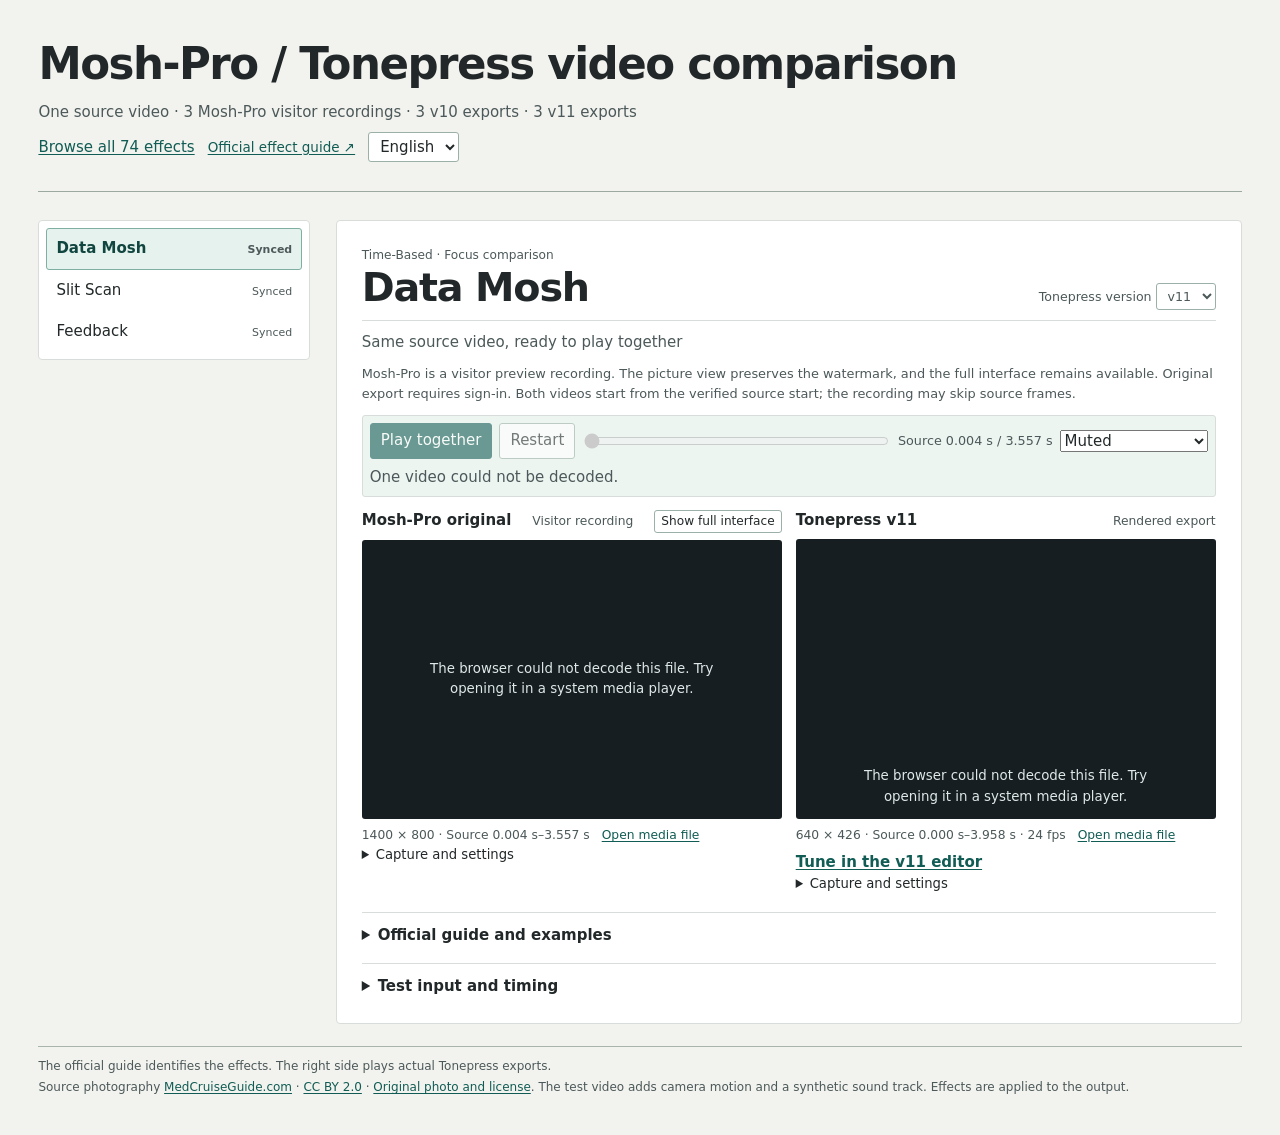
==== compare/index.html @ 7d289876 "Calibrate 74 effects against same-source studio previews and add interactive motion comparisons" ====
<!doctype html>
<html lang="zh-CN">
<head>
  <meta charset="utf-8">
  <meta name="viewport" content="width=device-width, initial-scale=1">
  <title>Mosh-Pro / 印相室逐项对照</title>
  <link rel="stylesheet" href="compare.css">
</head>
<body>
  <header class="masthead">
    <div class="intro">
      <h1>Mosh-Pro / 印相室逐项对照</h1>
      <p id="summary"></p>
    </div>
    <nav class="head-links" aria-label="相关页面">
      <a id="catalogLink" href="catalog/" hidden>74 项逐个看</a>
      <a class="guide" href="https://moshpro.app/guides/effects/" target="_blank" rel="noopener noreferrer">官方效果手册 ↗</a>
      <select id="reportLanguage" aria-label="语言" hidden><option value="en">English</option><option value="ja">日本語</option><option value="zh">中文</option><option value="ko">한국어</option></select>
    </nav>
  </header>
  <main class="layout">
    <aside class="index" aria-label="效果目录">
      <div class="filters">
        <label for="search">查找效果</label>
        <input id="search" type="search" placeholder="例如 Slit Scan" autocomplete="off">
        <div class="selects">
          <label>类别<select id="category"><option value="">全部类别</option></select></label>
          <label>证据<select id="status"><option value="">全部状态</option><option value="sync">双边视频可同步</option><option value="original">有原版实测</option><option value="local">仅印相室实测</option><option value="missing">暂无实测</option></select></label>
        </div>
      </div>
      <div id="effectList" class="effects"></div>
    </aside>
    <section class="detail" aria-labelledby="effectTitle">
      <header class="effect-header">
        <div><p id="group" class="group"></p><h2 id="effectTitle" tabindex="-1"></h2></div>
        <div class="media-tabs" aria-label="媒体类型">
          <button type="button" id="photoView" aria-pressed="false">照片</button>
          <button type="button" id="videoView" aria-pressed="true">视频</button>
          <label id="versionSwitch" hidden><span>印相室版本</span> <select id="version"><option value="v11">v11</option><option value="v10">v10</option></select></label>
        </div>
      </header>
      <p id="effectStatus" class="effect-status" role="status"></p>
      <p id="onlineNotes" class="online-notes" hidden></p>
      <div id="playerControls" class="player-controls" hidden></div>
      <div id="frameControls" class="frame-controls" hidden></div>
      <div class="sides" id="sides"></div>
      <section id="measurements" class="measurements" aria-label="画面差异"></section>
      <details id="official" class="evidence"><summary>官方说明及示例</summary><div></div></details>
      <details id="source" class="evidence"><summary>测试输入与取帧依据</summary><div></div></details>
    </section>
  </main>
  <footer>
    <p id="coverFooter">公开手册用于核实效果目录。本页媒体由浏览器本地播放。界面录屏如有水印和工具栏，会随录屏保留。</p>
    <p><span id="attributionLabel">素材摄影</span> <a href="https://www.medcruiseguide.com/" target="_blank" rel="noopener noreferrer">MedCruiseGuide.com</a> · <a href="https://creativecommons.org/licenses/by/2.0/" target="_blank" rel="noopener noreferrer">CC BY 2.0</a> · <a id="attributionSource" href="https://commons.wikimedia.org/wiki/File:Vernazza_and_the_sea,_Cinque_Terre,_Italy.jpg" target="_blank" rel="noopener noreferrer">摄影原作与授权</a><span id="attributionChanges">。测试视频含画面变换及合成音轨，处理结果应用了对应效果。</span></p>
  </footer>
  <script src="data.js"></script>
  <script src="compare.js"></script>
</body>
</html>
---- compare/compare.css ----
:root {
  font: 15px/1.55 "Noto Sans CJK SC", "PingFang SC", system-ui, sans-serif;
  color: #222829;
  background: #f2f3ef;
  --paper: #fff;
  --ink: #222829;
  --quiet: #4c5859;
  --rule: #d8ddd9;
  --accent: #115c54;
  --selected: #e5f2ed;
  color-scheme: light;
}
* { box-sizing: border-box; }
[hidden] { display: none !important; }
body { max-width: 1550px; margin: 0 auto; padding: clamp(14px, 3vw, 48px); }
:is(button, select, input) { font: inherit; color: inherit; }
:is(button, select) { cursor: pointer; }
button:disabled { opacity: .6; cursor: default; }
:focus-visible { outline: 2px solid #006c5b; outline-offset: 2px; }
p, h1, h2, h3 { margin: 0; }
a { color: var(--accent); text-underline-offset: .15em; }
.masthead {
  padding: 2px 0 clamp(17px, 2.5vw, 29px);
  margin-bottom: clamp(14px, 2.5vw, 28px);
  border-bottom: 1px solid #9ba9a1;
  display: flex;
  flex-wrap: wrap;
  align-items: end;
  justify-content: space-between;
  gap: 8px 20px;
}
h1 { font-size: clamp(25px, 3.4vw, 48px); line-height: 1.12; letter-spacing: -.035em; }
#summary { margin-top: 12px; color: var(--quiet); }
.guide { flex: none; font-size: .9rem; }
.head-links { display: flex; flex-wrap: wrap; align-items: center; gap: 8px 13px; }
.head-links select { background: #fff; border: 1px solid #9bb0a6; padding: 4px 7px; border-radius: 3px; }
.layout { display: grid; grid-template-columns: minmax(230px, .30fr) minmax(0, 1fr); align-items: start; gap: clamp(14px, 2vw, 26px); }
.index, .detail { background: var(--paper); border: 1px solid var(--rule); border-radius: 4px; min-width: 0; }
.index { position: sticky; top: 14px; }
.filters { display: grid; padding: 12px; gap: 5px; border-bottom: 1px solid var(--rule); }
.filters label { color: var(--quiet); font-size: .8rem; }
.filters input, .filters select { width: 100%; min-width: 0; border: 1px solid #9bb0a6; border-radius: 3px; background: #fff; padding: 5px 8px; }
.selects { display: grid; grid-template-columns: repeat(2, minmax(0, 1fr)); gap: 8px; }
.selects label { display: grid; gap: 2px; }
.effects { max-height: min(68vh, 680px); overflow-y: auto; padding: 7px; scrollbar-color: #9bb0a6 transparent; }
.effects p { padding: 8px; color: var(--quiet); font-size: .85rem; }
.effect-button { width: 100%; display: flex; align-items: baseline; justify-content: space-between; gap: 6px; background: none; border: 1px solid transparent; border-radius: 3px; text-align: left; padding: 8px 9px; }
.effect-button:hover { background: #f2f6f3; }
.effect-button[aria-current="true"] { background: var(--selected); border-color: #7fafa2; color: #11453f; font-weight: 700; }
.effect-button small { font-size: .73rem; flex: none; color: var(--quiet); }
.effect-button span { min-width: 0; overflow-wrap: anywhere; }
.detail { padding: clamp(12px, 2vw, 25px); }
.effect-header { display: flex; justify-content: space-between; gap: 8px; align-items: end; margin-bottom: 10px; }
.group { font-size: .81rem; color: var(--quiet); }
h2 { font-size: clamp(25px, 3.1vw, 43px); line-height: 1.13; letter-spacing: -.03em; }
h3 { font-size: 1rem; }
.media-tabs, .player-controls, .frame-controls { display: flex; gap: 7px; align-items: center; flex-wrap: wrap; }
.media-tabs { flex: none; align-self: end; }
.media-tabs select { background: #fff; border: 1px solid #9bb0a6; border-radius: 3px; padding: 4px 7px; }
.media-tabs label { font-size: .84rem; color: var(--quiet); }
.online-notes { color: var(--quiet); font-size: .86rem; margin: 0 0 11px; }
.media-tabs button, .frame-controls button, .player-controls button { padding: 5px 10px; background: #fff; border: 1px solid #9bb0a6; border-radius: 3px; }
.media-tabs button[aria-pressed="true"], .frame-controls button[aria-pressed="true"], .player-controls button.primary { background: var(--accent); border-color: var(--accent); color: #fff; }
.effect-status { color: var(--quiet); border-top: 1px solid var(--rule); padding: 10px 0; }
.player-controls, .frame-controls { margin-bottom: 10px; padding: 7px; background: #edf5f1; border: 1px solid var(--rule); border-radius: 3px; }
.player-controls output, .frame-controls span { color: var(--quiet); font-size: .85rem; }
.player-controls input { min-width: 70px; flex: 1; accent-color: var(--accent); }
.sides { display: grid; grid-template-columns: repeat(2, minmax(0, 1fr)); gap: 14px; }
.side { min-width: 0; }
.side header { padding: 2px 0 7px; display: flex; align-items: baseline; justify-content: space-between; gap: 8px; flex-wrap: wrap; }
.side header span, figcaption { color: var(--quiet); font-size: .82rem; }
figure { margin: 0; }
.frame { position: relative; overflow: hidden; border-radius: 3px; background: #171e22; color: #dde8e7; aspect-ratio: 16/10; display: grid; place-items: center; }
.frame :is(img, video) { display: block; width: 100%; height: 100%; object-fit: contain; }
.preview-toggle { border: 1px solid #9bb0a6; background: #fff; border-radius: 3px; padding: 1px 6px; font-size: .81rem; }
.open-editor { display: inline-block; margin-top: 6px; font-weight: 700; }
.frame p { padding: 17px; max-width: 38ch; text-align: center; font-size: .89rem; }
figcaption { margin-top: 7px; }
.notes { color: var(--quiet); overflow-wrap: anywhere; }
.side details { padding: 0 0 3px; font-size: .88rem; }
.side pre { white-space: pre-wrap; overflow-wrap: anywhere; background: #f4f6f4; padding: 6px 8px; margin: 6px 0 0; }
.measurements, .evidence { border-top: 1px solid var(--rule); margin-top: 15px; padding-top: 11px; }
.measurements h3 { margin-bottom: 5px; }
.measurements p, .evidence p { margin: 6px 0; color: var(--quiet); }
.metric-table { border-collapse: collapse; width: 100%; text-align: left; font-size: .88rem; }
.metric-table :is(th, td) { padding: 6px 8px 6px 2px; border-bottom: 1px solid var(--rule); }
.metric-table td:nth-child(n+2) { font-variant-numeric: tabular-nums; }
.evidence summary { font-weight: 700; cursor: pointer; }
.evidence video, .evidence img { max-width: 100%; max-height: 360px; display: block; margin: 6px 0; }
.evidence code { overflow-wrap: anywhere; }
footer { margin-top: 22px; padding-top: 10px; border-top: 1px solid #a9b4ad; color: var(--quiet); font-size: .8rem; }
footer p+p { margin-top: 3px; }
@media(max-width:790px) {
  .layout { display: block; }
  .index { position: relative; top: auto; margin-bottom: 12px; }
  .effects { max-height: 156px; display: grid; grid-auto-flow: row; grid-template-columns: repeat(2,minmax(0,1fr)); align-content: start; }
}
@media(max-width:485px) {
  .effects { grid-template-columns: 1fr; max-height: 126px; }
  .sides { grid-template-columns: 1fr; }
  .frame { aspect-ratio: 16/10; }
  .metric-table { font-size: .76rem; }
}
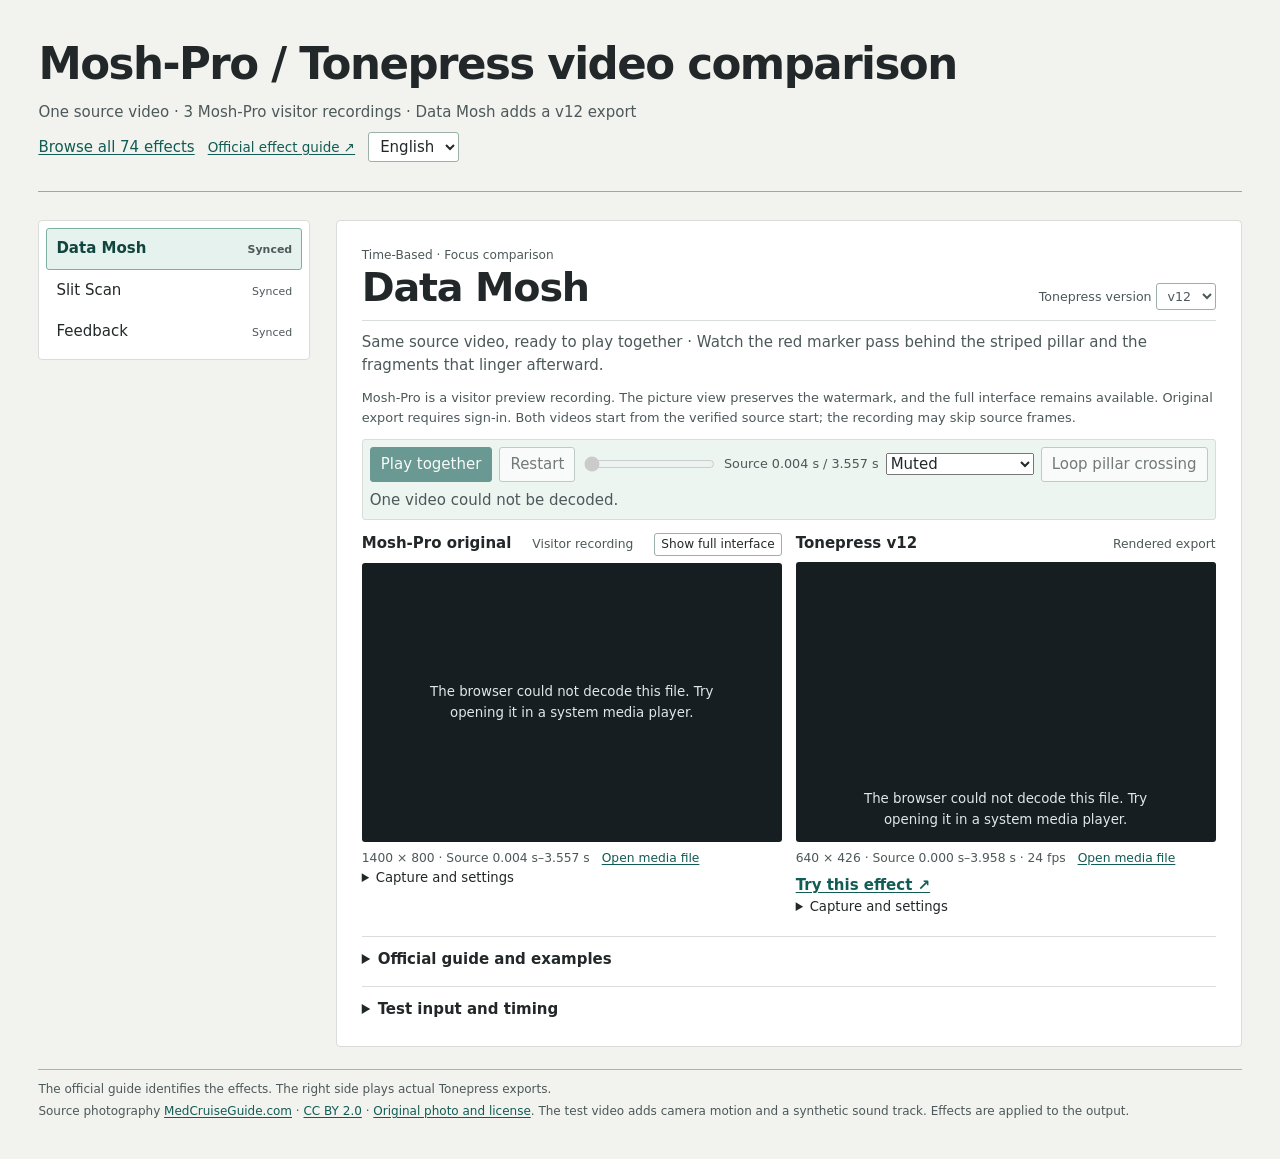
==== commit 910a47cb: "Refine Data Mosh block transport and compare v12 in the synchronized crossing loop" ====
--- a/compare/index.html
+++ b/compare/index.html
@@ -36,7 +36,7 @@
         <div class="media-tabs" aria-label="媒体类型">
           <button type="button" id="photoView" aria-pressed="false">照片</button>
           <button type="button" id="videoView" aria-pressed="true">视频</button>
-          <label id="versionSwitch" hidden><span>印相室版本</span> <select id="version"><option value="v11">v11</option><option value="v10">v10</option></select></label>
+          <label id="versionSwitch" hidden><span>印相室版本</span> <select id="version"></select></label>
         </div>
       </header>
       <p id="effectStatus" class="effect-status" role="status"></p>
--- a/compare/compare.css
+++ b/compare/compare.css
@@ -65,6 +65,9 @@
 .player-controls, .frame-controls { margin-bottom: 10px; padding: 7px; background: #edf5f1; border: 1px solid var(--rule); border-radius: 3px; }
 .player-controls output, .frame-controls span { color: var(--quiet); font-size: .85rem; }
 .player-controls input { min-width: 70px; flex: 1; accent-color: var(--accent); }
+.player-controls output { white-space: nowrap; font-variant-numeric: tabular-nums; }
+.player-controls .notes:empty { display: none; }
+.player-controls button[aria-pressed="true"] { background: var(--selected); border-color: var(--accent); color: #11453f; }
 .sides { display: grid; grid-template-columns: repeat(2, minmax(0, 1fr)); gap: 14px; }
 .side { min-width: 0; }
 .side header { padding: 2px 0 7px; display: flex; align-items: baseline; justify-content: space-between; gap: 8px; flex-wrap: wrap; }
@@ -97,6 +100,8 @@
 }
 @media(max-width:485px) {
   .effects { grid-template-columns: 1fr; max-height: 126px; }
+  .effect-header { flex-wrap: wrap; }
+  .player-controls input { flex-basis: 45%; }
   .sides { grid-template-columns: 1fr; }
   .frame { aspect-ratio: 16/10; }
   .metric-table { font-size: .76rem; }
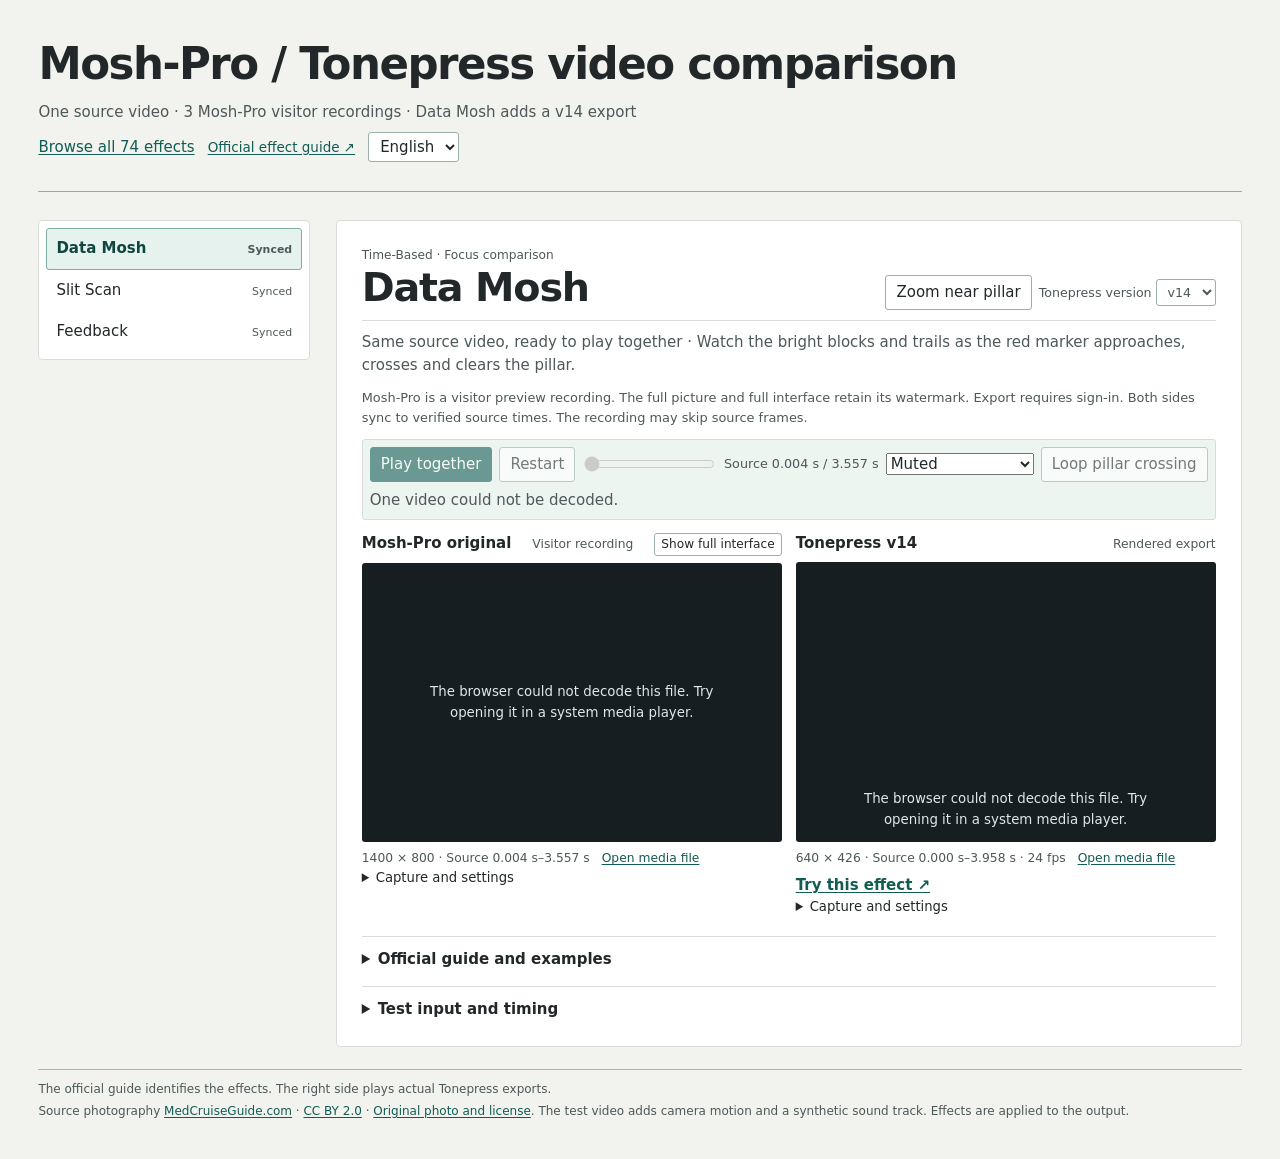
==== commit 2451a92a: "Calibrate Data Mosh motion and highlight shape across the pillar exit; match preview and export cloc" ====
--- a/compare/index.html
+++ b/compare/index.html
@@ -36,6 +36,7 @@
         <div class="media-tabs" aria-label="媒体类型">
           <button type="button" id="photoView" aria-pressed="false">照片</button>
           <button type="button" id="videoView" aria-pressed="true">视频</button>
+          <button type="button" id="detailZoom" aria-controls="sides" aria-pressed="false" hidden>放大柱边</button>
           <label id="versionSwitch" hidden><span>印相室版本</span> <select id="version"></select></label>
         </div>
       </header>
--- a/compare/compare.css
+++ b/compare/compare.css
@@ -55,9 +55,9 @@
 h2 { font-size: clamp(25px, 3.1vw, 43px); line-height: 1.13; letter-spacing: -.03em; }
 h3 { font-size: 1rem; }
 .media-tabs, .player-controls, .frame-controls { display: flex; gap: 7px; align-items: center; flex-wrap: wrap; }
-.media-tabs { flex: none; align-self: end; }
+.media-tabs { flex: 0 1 auto; min-width: 0; max-width: 100%; align-self: end; justify-content: flex-end; }
 .media-tabs select { background: #fff; border: 1px solid #9bb0a6; border-radius: 3px; padding: 4px 7px; }
-.media-tabs label { font-size: .84rem; color: var(--quiet); }
+.media-tabs label { font-size: .84rem; color: var(--quiet); white-space: nowrap; }
 .online-notes { color: var(--quiet); font-size: .86rem; margin: 0 0 11px; }
 .media-tabs button, .frame-controls button, .player-controls button { padding: 5px 10px; background: #fff; border: 1px solid #9bb0a6; border-radius: 3px; }
 .media-tabs button[aria-pressed="true"], .frame-controls button[aria-pressed="true"], .player-controls button.primary { background: var(--accent); border-color: var(--accent); color: #fff; }
@@ -101,6 +101,7 @@
 @media(max-width:485px) {
   .effects { grid-template-columns: 1fr; max-height: 126px; }
   .effect-header { flex-wrap: wrap; }
+  .media-tabs { justify-content: flex-start; }
   .player-controls input { flex-basis: 45%; }
   .sides { grid-template-columns: 1fr; }
   .frame { aspect-ratio: 16/10; }
